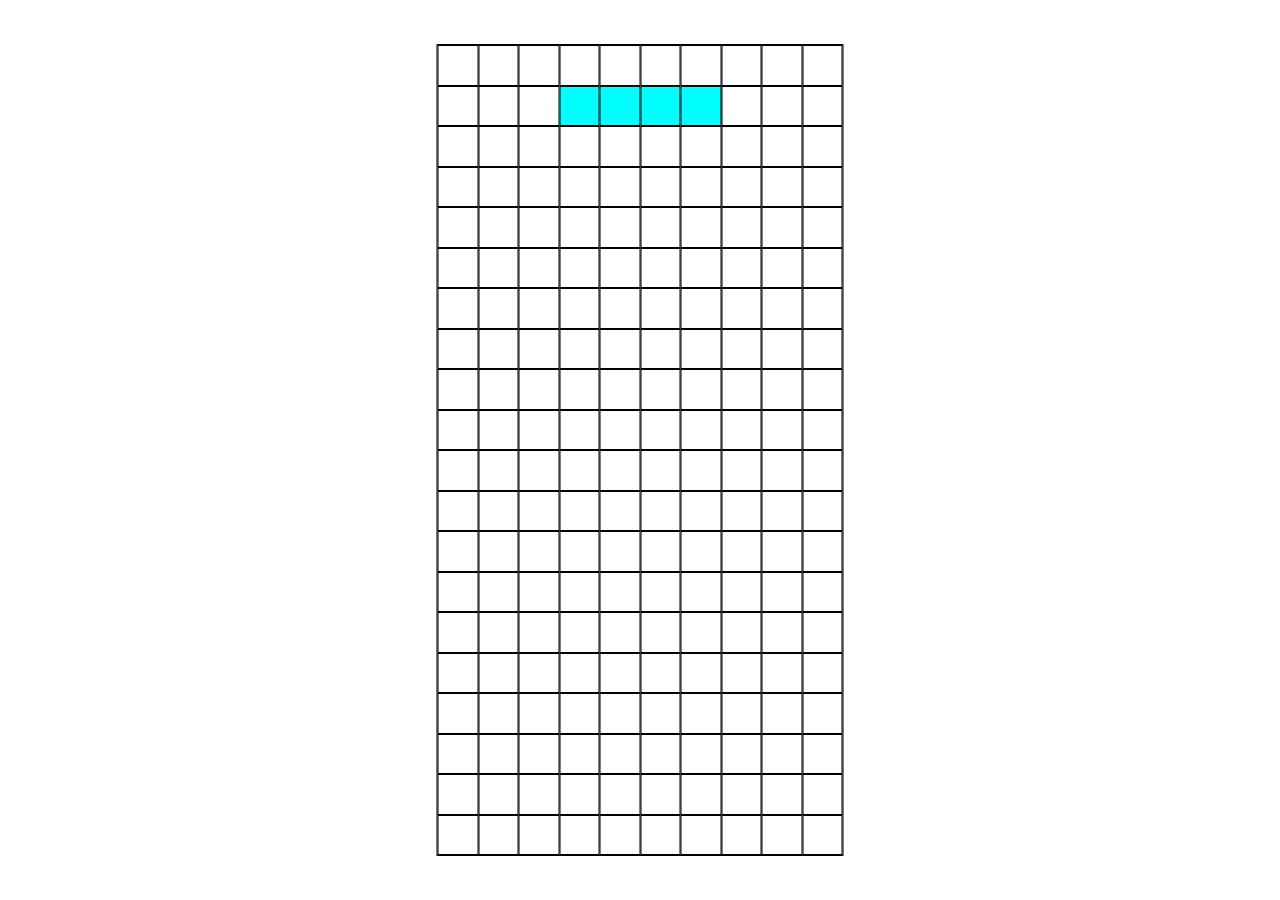
==== index.html @ fcf39663 "first commit yay tetris" ====
<!DOCTYPE html>
<html>
    <head>
        <script src=https://code.jquery.com/jquery-3.6.0.min.js
        integrity="sha256-/xUj+3OJU5yExlq6GSYGSHk7tPXikynS7ogEvDej/m4="
        crossorigin="anonymous"></script>
        <script src = "board.js" defer></script>
        <script src = "index.js" defer></script>
        <title>cool website</title>
        <link rel="stylesheet" href="index.css">
    </head>
    <body>
        <div id = "game">
        </div>
    </body>
</html>
---- index.css ----
:root{
    --rows:20;
    --columns:10;
    --grid-size:clamp(20px, 4.5vh, 50px)
}


#game{
    display:grid;
    grid-template-rows: repeat(var(--rows), var(--grid-size));
    grid-template-columns: repeat(var(--columns), var(--grid-size));
    position: absolute;
    top:50%;
    left:50%;
    transform: translate(-50%,-50%);
    border:1px solid black

}


.game-tile{
    border:0.25px solid black;
}


[shape = "T"]{
    background-color: purple;
}

[shape = "I"]{
    background-color: aqua;
}

[shape = "J"]{
    background-color: blue;
}
[shape = "L"]{
    background-color: orange;
}
[shape = "Z"]{
    background-color: red;
}
[shape = "S"]{
    background-color: greenyellow;
}
[shape = "O"]{
    background-color: yellow;
}
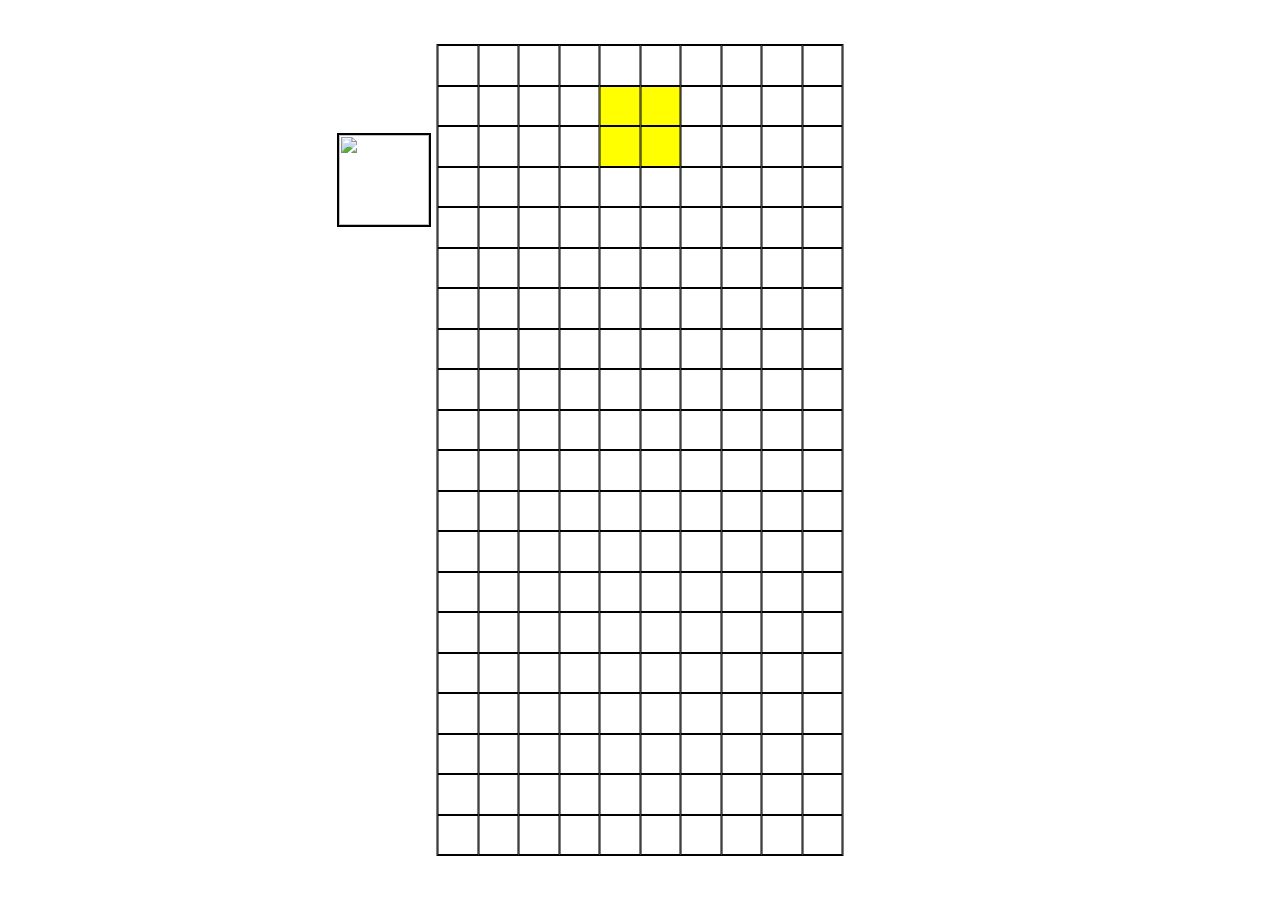
==== commit 1e7dd395: "fixed stuff asdf" ====
--- a/index.html
+++ b/index.html
@@ -10,6 +10,7 @@
         <link rel="stylesheet" href="index.css">
     </head>
     <body>
+        <img src="" id = "helditem">
         <div id = "game">
         </div>
     </body>
--- a/index.css
+++ b/index.css
@@ -32,10 +32,10 @@
 }
 
 [shape = "J"]{
-    background-color: blue;
+    background-color: orange;
 }
 [shape = "L"]{
-    background-color: orange;
+    background-color: blue;
 }
 [shape = "Z"]{
     background-color: red;
@@ -45,4 +45,15 @@
 }
 [shape = "O"]{
     background-color: yellow;
+}
+#helditem{
+    position: absolute;
+    width:10vh;
+    border: 2px solid black;
+    height:10vh;
+    top:20%;
+    left:30%;
+    transform: translate(-50%,-50%);
+    background-repeat: no-repeat;
+    
 }
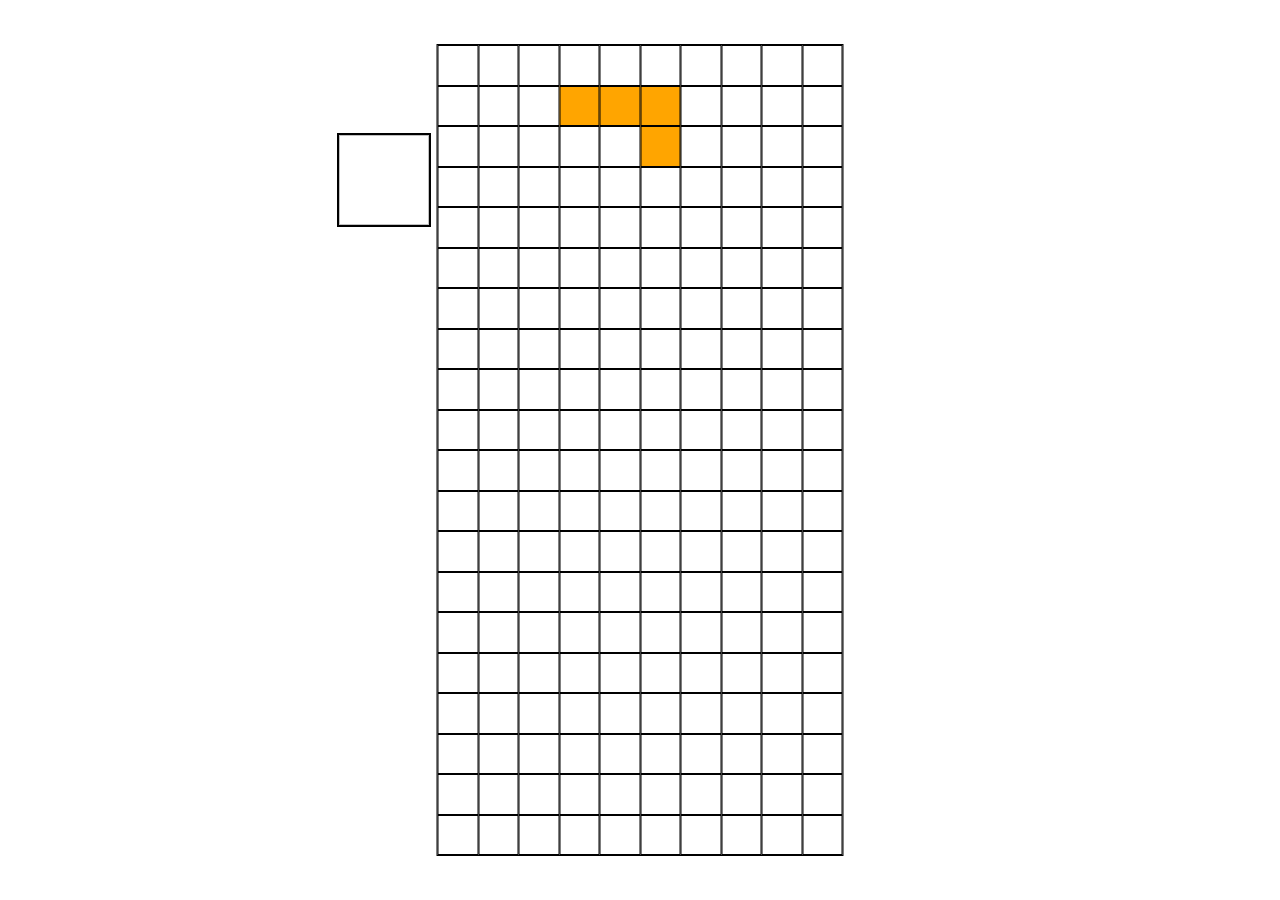
==== commit b9c237bd: "Add files via upload" ====
--- a/index.html
+++ b/index.html
@@ -10,7 +10,7 @@
         <link rel="stylesheet" href="index.css">
     </head>
     <body>
-        <img src="" id = "helditem">
+        <img id = "helditem">
         <div id = "game">
         </div>
     </body>
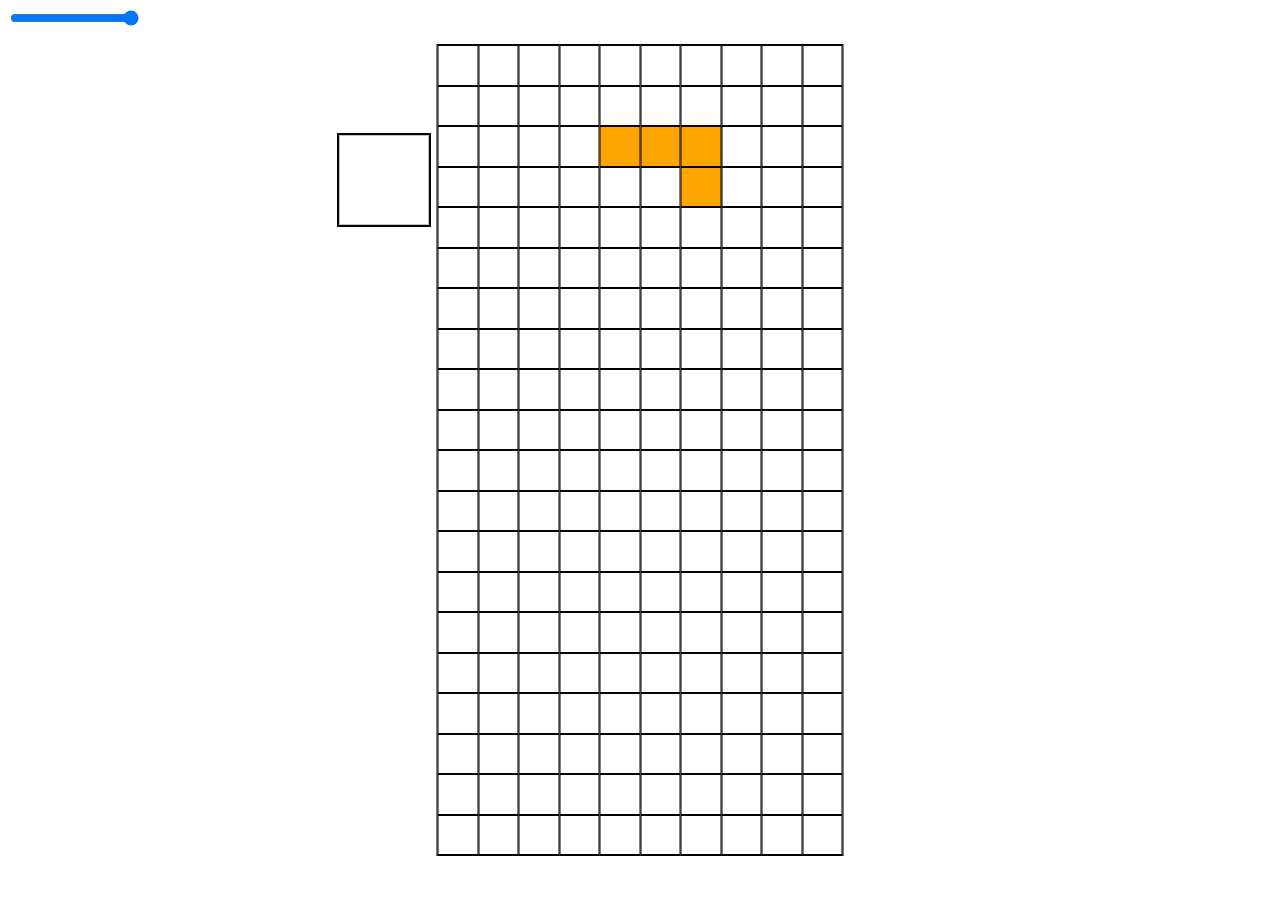
==== commit 045fe699: "changed lots of stuff asfd" ====
--- a/index.html
+++ b/index.html
@@ -13,5 +13,6 @@
         <img id = "helditem">
         <div id = "game">
         </div>
+        <input type="range" min = "100" max = "1000" value = "1000" id = "slider">
     </body>
 </html>
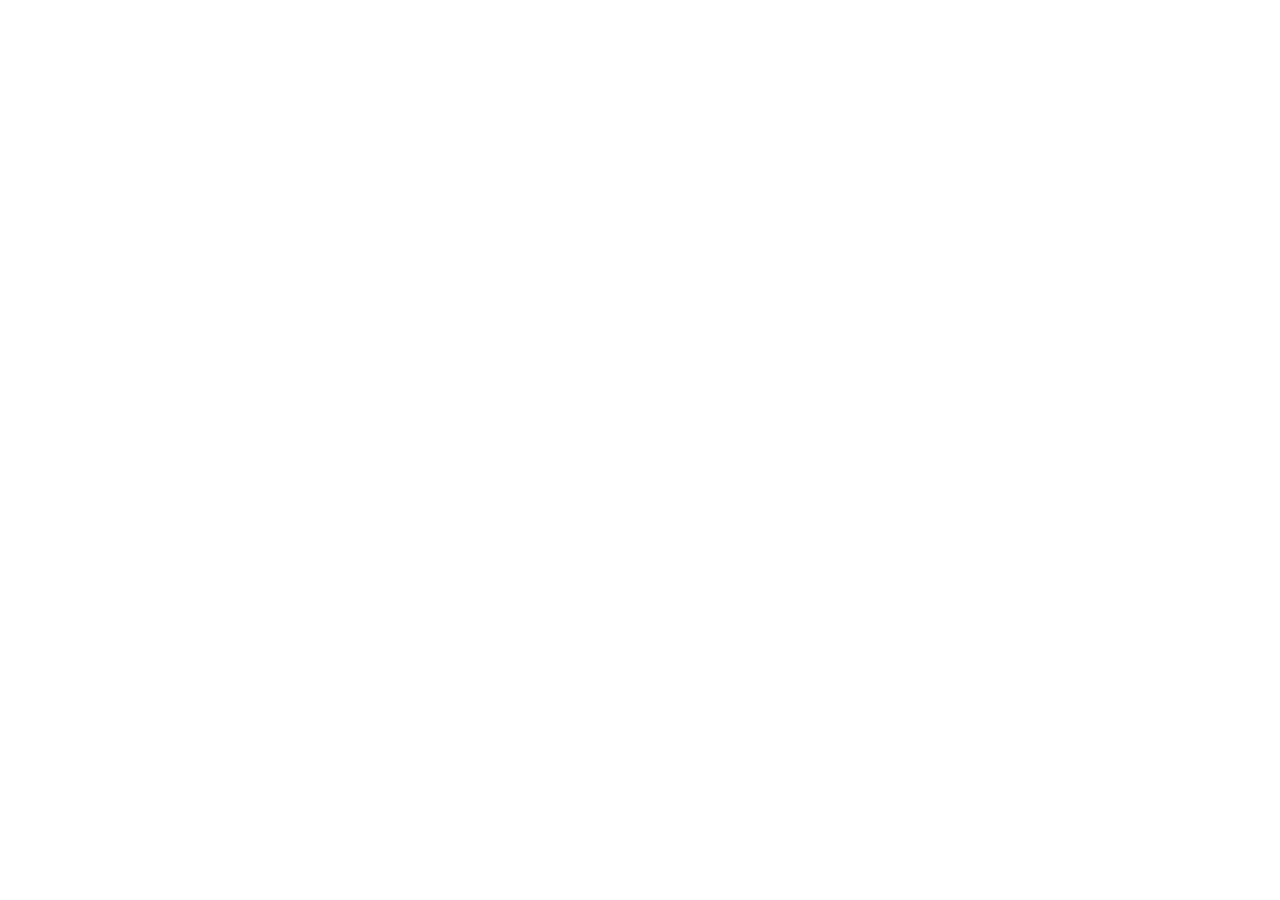
==== commit 1ed44f35: "1.0.0" ====
--- a/index.html
+++ b/index.html
@@ -1,18 +1,12 @@
-<!DOCTYPE html>
-<html>
-    <head>
-        <script src=https://code.jquery.com/jquery-3.6.0.min.js
-        integrity="sha256-/xUj+3OJU5yExlq6GSYGSHk7tPXikynS7ogEvDej/m4="
-        crossorigin="anonymous"></script>
-        <script src = "board.js" defer></script>
-        <script src = "index.js" defer></script>
-        <title>cool website</title>
-        <link rel="stylesheet" href="index.css">
-    </head>
-    <body>
-        <img id = "helditem">
-        <div id = "game">
-        </div>
-        <input type="range" min = "100" max = "1000" value = "1000" id = "slider">
-    </body>
+<html lang="en">
+<head>
+    <meta charset="UTF-8">
+    <meta http-equiv="X-UA-Compatible" content="IE=edge">
+    <meta name="viewport" content="width=device-width, initial-scale=1.0">
+    <title>Tetris</title>
+    <link rel="icon" type="image/x-icon" href="/assets/favicon.ico">
+</head>
+<body>
+    
+</body>
 </html>
